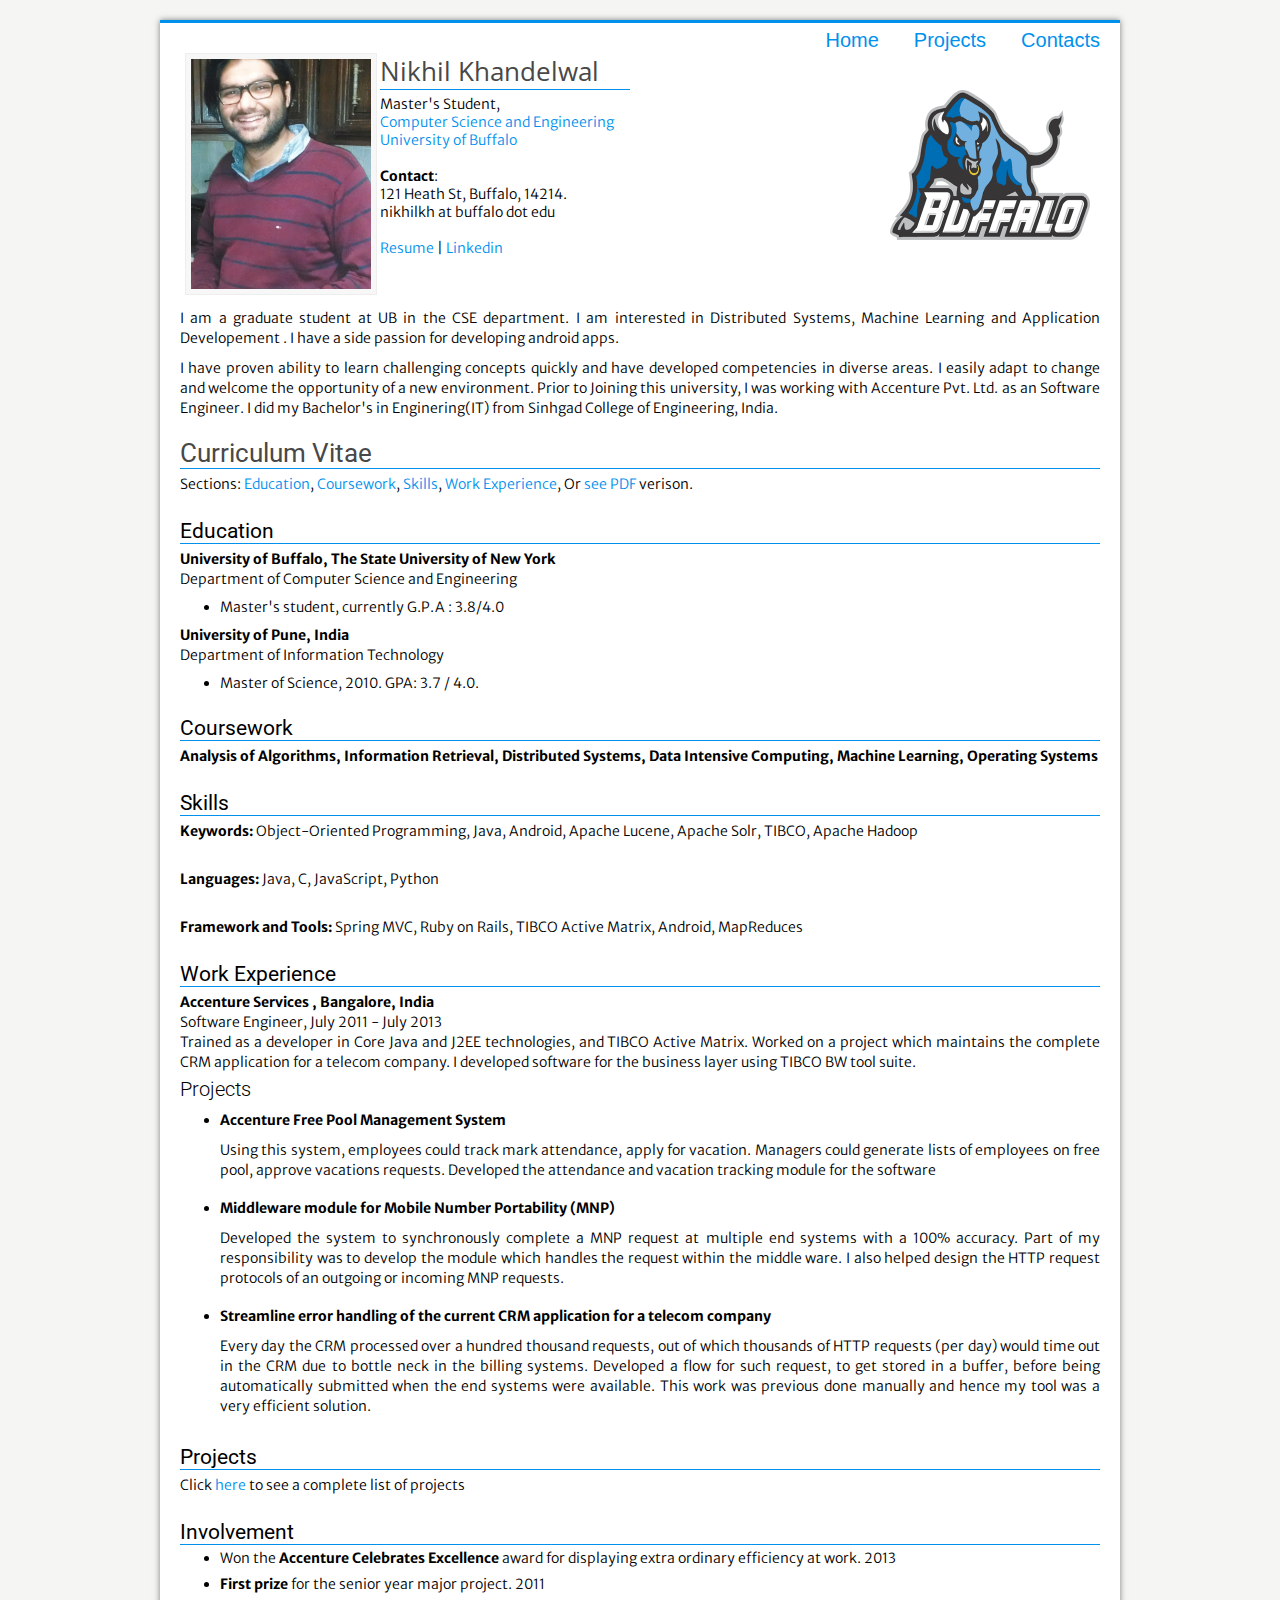
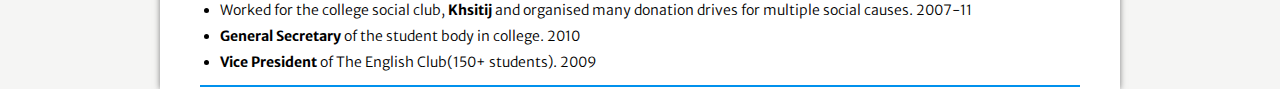
==== index.html @ 6273a711 "first commit" ====
<!DOCTYPE html PUBLIC "-//W3C//DTD XHTML 1.0 Transitional//EN" "http://www.w3.org/TR/xhtml1/DTD/xhtml1-transitional.dtd">
<html xmlns="http://www.w3.org/1999/xhtml">
<head>
<meta http-equiv="Content-Type" content="text/html; charset=windows-1252" />
<meta name="author" content="Adrian Dalca" />
<meta name="description" content="Personal webpage of Adrian Dalca" />
<meta name="keywords" content="student,mit,website,graduate,adrian dalca" />

<title>Nikhil Khandelwal's personal website</title>
<!DOCTYPE html>
<html>
<head>
<meta charset="UTF-8">
<title>Insert title here</title>
</head>
<body>

</body>
</html>
<link rel="stylesheet" type="text/css" href="./style.css" />
<!--[if IE]>
<link rel="stylesheet" type="text/css" href="./css/style-ie.css" />
<![endif]-->
</head>
<body>

<div id="main_container">

    <!--  MAIN  NAVIGATION--> 
    <div id="main_navigation" class="main-menu ">
        <ul>  <li><a href="./contact.html">Contacts</a></li>
        <li><a href="./projects.html">Projects</a> </li> 
            <li><a href="./index.html" title="Home">Home</a></li> 
            
           
        </ul> 
    </div>
    
<div class="page_content">
  
  
<div id="header_container">
    <div id="headshot">
        <img src="./headshot.jpg"  align="middle"/>
    </div>
    
    <div id="main_info_container">
     
        <h1 style="width:250px;">Nikhil Khandelwal</h1>
                         
         <div style="position: absolute; float: right; right:20px;">
         <img src="ublogo.gif" height= 150; width=200;/>
         </div>
                 
        <div class="pages_post_descr">
        
            <div class="pages_post_descr_main">
            
            
           Master's Student, 
            
              <br />
              <a href="http://www.cse.buffalo.edu/">Computer Science and Engineering</a><a href="http://www.buffalo.edu/" target="_blank">
              <br />
              University of Buffalo</a><br />
              <br />
              <strong>Contact</strong>:<br />
              121 Heath St, Buffalo, 14214.&nbsp;<br />
            nikhilkh at buffalo dot edu<br />
            <br />
            <a href="./Resume.pdf">Resume</a> | <a href="https://www.linkedin.com/pub/nikhil-khandelwal/45/b8b/76/">Linkedin</a>
            </div>
        </div>    	
    </div>
</div>
  
 
            
            
            
            <p>I am a graduate student at UB in the CSE department. I am interested in Distributed Systems, Machine Learning and Application Developement . I have a side passion for developing android apps. </p>
            <p>I have proven ability to learn challenging concepts quickly and have developed competencies in diverse areas. I easily adapt to change and welcome the opportunity of a new environment.

Prior to Joining this university, I was working with Accenture Pvt. Ltd. as an Software Engineer. I did my Bachelor's in Enginering(IT) from Sinhgad College of Engineering, India.</p>



  

<a href="#curriculum"><h1>Curriculum Vitae </h1></a>
<p>
Sections: <a href="#education">Education</a>, <a href="#coursework">Coursework</a>, <a href="#skills">Skills</a>, <a href="#work">Work Experience</a>, 
Or <a href="./Resume.pdf" title="Nikhil Khandelwal's CV">see PDF</a> verison.</p>

<a name="education"></a>
<h2>Education</h2>
<p><strong>University of Buffalo, The State University of New York <br />
</strong>  Department of Computer Science and Engineering
</p>
<ul>
  <li>Master's student, currently G.P.A : 3.8/4.0<br />
  </li>
</ul>
<p><strong>University of Pune, India <br />
  </strong>Department of Information Technology
</p>
<ul>
  <li>Master of Science, 2010. GPA: 3.7 / 4.0.<br />
  </li>
</ul>
<a name="coursework"></a>
<h2>Coursework</h2>
<p><strong>Analysis of Algorithms, Information Retrieval, Distributed Systems, Data Intensive Computing, Machine Learning, Operating Systems</strong> <br />
</p>

<a name="skills"></a>
<h2>Skills</h2>
<p><strong>Keywords: </strong> Object-Oriented Programming, Java, Android, Apache Lucene, Apache Solr, TIBCO, Apache Hadoop 
</p><br />
<p><strong>Languages: </strong> Java, C, JavaScript, Python
</p><br />
<p><strong>Framework and Tools: </strong>Spring MVC, Ruby on Rails, TIBCO Active Matrix, Android, MapReduces
</p>

<a name="work"></a>
<h2>Work Experience</h2>
<p><strong>Accenture Services , Bangalore, India <br />
</strong> Software Engineer, July 2011 - July 2013 <br />Trained as a developer in Core Java and J2EE technologies, and TIBCO Active Matrix. Worked on a project which maintains the 

complete CRM application for a telecom company. I developed software for the business layer using TIBCO BW tool suite.</p>

<div class="inside_h2">Projects</div>
<ul>
  <li><p><strong>Accenture Free Pool Management System</strong></p>
  <p>Using this system, employees could track mark attendance, apply for vacation. Managers could generate lists of employees 

on free pool, approve vacations requests. Developed the attendance and vacation tracking module for the software </p></li>

  <li><p><strong>Middleware module for Mobile Number Portability (MNP)</strong></p>
  <p> Developed the system to synchronously complete a MNP request at multiple end systems with a 100% accuracy.
  Part of my responsibility was to  develop the module
   which handles the request within the middle ware. I also helped design the HTTP request protocols of an outgoing or incoming MNP requests.  </p></li>

  <li><p><strong>Streamline error handling of the current CRM application for a telecom company </strong></p>
  <p> Every day the CRM processed over a hundred thousand requests, out of which thousands of HTTP requests (per day) would time out in the CRM due to bottle neck in the billing systems. Developed a

flow for such request, to get stored in a buffer, before being automatically submitted when the end systems were available. This work was previous done manually and hence my tool was a very 
efficient solution. </p></li>
</ul>
<a name="projects"></a>
<h2>Projects</h2>
<p>Click <a href="./projects.html">here</a> to see a complete list of projects</p>
<a name="involvement"></a>
<h2>Involvement</h2>
<ul>
  <li>Won the <strong>Accenture Celebrates Excellence</strong> award for displaying extra ordinary efficiency at work.  2013 </li>
  <li><strong>First prize </strong>for the senior year major project. 2011 </li>
  <li> Worked for the college social club, <strong> Khsitij </strong>and organised many donation drives for multiple social causes.  2007-11 </li>
  <li> <strong>General Secretary</strong> of the student body in college. 2010 </li>
  <li><strong> Vice President</strong> of The English Club(150+ students). 2009 </li>
</ul>

<!--
<a href="http://goo.gl/SFfNQ" target="_blank">Google scholar link</a>.
-->


 <!-- <h2>Recent Main Projects</h2>
<div class="archive_post"> <img src="./Handwriting_Recognition.png" alt="" title="" border="" class="post_thumb" />
  <h4>Handwritten Digits Classification<a href="#"></a></h4>
  <p>In this assignment, the task was to implement diﬀerent classiﬁcation methods and compare its performance
in classifying handwritten digits. The main parts of the projects were: </p>

<ul style="margin-left:100px">
  <li>Classifed the data set using Neural Network works and use Feed Forward, Back Propagation to implement Neural Network
  </li>
  <li>Classifed the same data set using k-Nearest Neighbor (kNN) approach </li>
   <li>Evaluated the advantages and disadvantages of above classiﬁcation methods and documented the results. </li>
</ul>
</div>
  
  
  
<div class="archive_post"><img src="dynamo.jpg" alt="" title="" border="" class="post_thumb" />
  <h4>Simplified Amazon Dynamo (Replicated Key-Value Storage)</h4>
  <p>Implemented a Amazon Dynamo-style key-value storage. The three main functionality implemented were 1) Partitioning, 2) Replication, and 3) Failure handling in a Distributed system
The main goal is to provide both availability and linearizability at the same time.</p>

<ul style="margin-left:97px">
<li>Designed and implemented a simplified version of Amazon Dynamo. Implemented Quorum replication with replication degree 3 and versioned all objects to differentiate between stale copies.</li>
  <li>  Handled node failures and ensured that when any node recovers/rejoins it should be updated with most recent copies</li>
</ul>
</div>

<div class="archive_post"><img src="hadoop.jpg" alt="" title="" border="" class="post_thumb" />
  <h4>Twiiter data analysis using Hadoop MapReduce</h4>
  <p>In order to aggregate interesting data and also to keep up with the “trends” we will aggregate data from Twitter. We will collect Twitter data for different ranges 

of dates (week-range, month-range). Aggregated raw data needs to be cleansed to some extend before analyzing it using R and Hadoop MapReduces</p>

<ul style="margin-left:97px">

<li>Designed and implemented the MR work flows to extract various information from the real time data of Twitter (approx
1GB). For instance: simple word count, # tag counts, @ counts etc.</li>
<li> For the most popular hash tag, we develop a connected network of tweeter-follower. Then we implemented the parallel breadth first search algorithm using Hadoop MapReduce to find the shortest path between users in the network</li>
<li>We clustered the tweeters by the number of followers they have,into three groups, low, medium and high respectively. This clustering was performed using Kmeans Clustering algorithm, implemented using hadoop MapReduce.</li>
</ul>
</div> -->




  
   
<div class="blue_divider"></div> 

</div><!--end of main_container--> 

<div style="height:1px;"></div>

<script type="text/javascript">

  var _gaq = _gaq || [];
  _gaq.push(['_setAccount', 'UA-477540-7']);
  _gaq.push(['_trackPageview']);

  (function() {
    var ga = document.createElement('script'); ga.type = 'text/javascript'; ga.async = true;
    ga.src = ('https:' == document.location.protocol ? 'https://ssl' : 'http://www') + '.google-analytics.com/ga.js';
    var s = document.getElementsByTagName('script')[0]; s.parentNode.insertBefore(ga, s);
  })();

</script>
</body>
</html>
---- style.css ----
/*
MiniFolio - Main CSS
Copyrights- iStoreDesigns.com - PremiumFreebies.eu
Made by: Oussama Afellad

July - 2011
*/

@import url(http://fonts.googleapis.com/css?family=Roboto:100,200,300,300italic,400,500);
@import url(http://fonts.googleapis.com/css?family=Open+Sans:400,300);
@import url(http://fonts.googleapis.com/css?family=Noto+Sans:400);
@import url(http://fonts.googleapis.com/css?family=Merriweather+Sans:300,700);

html{background:url(./images/bg.jpg) repeat #f5f5f4; height:100%;}
body{
	padding: 0;
	margin: 0px auto auto auto;
	height: 100px;
	background: url(./images/top_bg.jpg) no-repeat center top;
	color: #000;
	font: 14px "Merriweather Sans","Roboto",Helvetica,Helvetica Neue,Arial;
	font-weight: 300;
}

strong {
	font-weight: 700;
}

/*------------------------general style---------------------------------*/
a{color:#0091ed; text-decoration:none; }
a:hover{text-decoration:none;color:#ca6c18;}
p{
	text-align: justify;
	padding: 5px 0px 5px 0;
	margin: 0px;
	line-height: 20px;
}
.clear{clear:both;}

h1{
	padding: 15px 0px 0 0;
	margin: 0px;
	color: #484848;
	font-weight: bold;
	font-family: 'Roboto', sans-serif;
	font-weight: 400; 
	font-size:26px;
	border-bottom:1px solid #0091ed;
}

h2{
	padding:20px 0px 0px 0;
	margin:0px;
	font-size:26=2px;
	font-family: 'Roboto', sans-serif;
	font-weight: 400; 
	color: rgba(0,0,0,1);
	border-bottom:1px solid #0091ed;
}
	
	
	
h3{
	padding:20px 0px 0 0;margin:0px;color:#484848;font-weight:bold;font-size:24px;}
h4{
	padding: 0px 0px 0 0;
	margin: 0px;
		color:#0091ed;
/*	color: #484848;*/
	font-size: 22px;
	font-family: 'Roboto', sans-serif;
	font-weight: 300; 
}



/***********************************
* main container                   *
************************************/
#main_container{
	width: 960px;
	margin: 0 auto;
	margin-top: 20px;
	margin-bottom:20px;
	background-color: #fff;
	-moz-box-shadow: 0 0 6px #7d7d7d;
	-webkit-box-shadow: 0 0 6px #7d7d7d;
	box-shadow: 0 0 6px #7d7d7d;
	border-top: 3px solid #0091ed;
}

.inside_h2{
	padding:0px 0px 0px 0;
	margin:0px;
	font-size:20px;
	font-family: 'Roboto', sans-serif;
	font-weight: 300; 
	color: rgba(0,0,0,1);
}

#header_container{
	height:260px;
	margin-left:0px;
	margin-right:0px;
}

#headshot{
	width:180px;
	padding-top:10px;
	text-align:center;
	float:left;
}

#headshot img {
	height:230px;
	width:180px;
	border:1px #eeeeee solid;
	padding:5px;
	background-color:#f7f7f7;
	margin-left:5px;
	margin-right:5px;
}

#main_info_container{
	position: relative;
	margin-left: 200px;
	width: 730px;
	padding-left: 0px;
	font-size:14px;
}

#main_info_container h1{
	padding: 10px 0px 0px 0;
	margin: 0px;
	color: #484848;
	font-weight: bold;
	font-family: 'Open Sans', sans-serif;
	font-weight: 400; 
	font-size:26px;
	border-bottom:1px solid #0091ed;
}



#main_container_2{width:900px;height:auto;margin:0px 0 0 230px;padding:0px 0 40px 0; float:left; background-color:#fff; position:relative;-moz-box-shadow:0 0 6px #7d7d7d;-webkit-box-shadow:0 0 6px #7d7d7d;box-shadow:0 6px 6px #7d7d7d;}
#header{width:1000px;height:160px;margin:auto;}
a.bookmark{
position:fixed;
top:10px; left:1131px; text-decoration:none;
}
#left_container{
width:255px;
height:100%;
background:url(./images/left_bg.jpg) repeat-y top right;
float:left;
position:fixed;
top:0px; left:0px;
}
.footer{
width:255px;
position:absolute;
bottom:0px;
left:0px;
color:#757575;
font-size:11px;
text-align:center;
background:url(./images/left_menu_border.gif) no-repeat center top;
padding:5px 0 5px 0;
}


.blue_divider{
	width: 880px;
	height: 1px;
	border-top:2px solid #0091ed;
	clear: both;
	margin: 10px 20px 0 20px;
}

.bottom_divider{
	width: 960px;
	height: 10px;
	background: url(./images/bottom_divider.gif) repeat-x  top right;
	clear: both;
	padding: 0 0 0 0px;
	margin: 0px 0 0 0;
}

.main_pic{
	alignment-baseline:alphabetic
}

a#logo {
	display:block;
	float:left;
	width:250px;
	height:20px;
	margin:20px;
}

/*============ Slider Styles ============*/

#slider-wrapper {
    width:998px;
    height:392px;
    margin:0 auto;
    padding-top:0px;
    margin-top:20px;
}

#slider {
    position:relative;
    width:848px;
    height:288px;
    margin-left:0px;
    background:url(./images/loading.gif) no-repeat 50% 50%;
}
#slider img {
	position:absolute;
	top:0px;
	left:0px;
	display:none;
}
#slider a {
	border:0;
	display:block;
}


/*-------------MAIN NAVIGATION------------------*/

#main_navigation {
	right:0px;
	top: 5px;
	float: right;
	margin: 0px;
	width: 390px;
}
.main-menu {
	position:relative;
	z-index:22;
	font-family:'Droid Sans', arial, serif;
}
.main-menu ul {
	margin:0;
	padding:0px 0px 0px 0px;
	list-style-type:none;
}

.main-menu ul a {
	border-right:5px solid #FFFFFF;
}

.main-menu ul a:hover {
	border-bottom:2px solid #0091ed;
}
.main-menu ul li {
	position:relative;
	display:inline;
	float:right;
}
.main-menu ul li a,.main-menu ul li a:link,.main-menu ul li a:visited {
	line-height:24px;
	font-size:20px;
}
.main-menu ul li a:hover {
	color:#ca6c18;	
}
.main-menu ul li a {
	display:block;
	text-decoration:none;
	overflow:hidden;
	padding:0px 15px;
}
* html .main-menu ul li a {
	display:inline-block;
}
.main-menu ul li ul {
	position:absolute;
	left:0px;
	display:block;
	visibility:hidden;
}
.main-menu ul li ul li {
	display:list-item;
	float:none;
}
.main-menu ul li ul li a {
	width:160px;
	padding:5px 10px;
}
.main-menu ul ul {
	background:#FFF;
	border:1px solid #e0e0e0;

}
.main-menu ul ul li a,.main-menu ul ul li a:link,.main-menu ul ul li a:visited {
	height:100%;
	line-height:20px;
	background:transparent !important;
	border-bottom:dotted 1px #e1e1e1;
	padding:5px 10px!important;
}
.main-menuz ul li ul li a:hover,.main-menu ul ul li a:hover {
	text-decoration:none!important;
	margin:0 0px;
	color:#0091ed;
}
.main-menuz ul ul li ul li a:hover,.main-menu ul ul ul li a:hover {
	text-decoration:none!important;
	width:155px;
}


/*-------------- Social Icons --------------*/

.floated_img
{
    float: left;
    padding: 20px 290px 20px 20px;
	margin: 0px;
}

.floated_img2
{
    float: left;
    padding: 20px 20px 20px 0px;
	margin: 0px;
}

#social {
margin-left:710px;
height:30px;
margin-top:-25px;
}
#social a {
float: left;
display: block;
margin-left: 12px;
height: 25px;
}

.icon-bwh {
	background:url(images/logos/BWH_25_bw.jpg) no-repeat;
	height:25px;
	width:22px;
}

.icon-bwh:hover {
	background:url(images/logos/BWH_25.jpg) no-repeat;
}


.icon-csail {
	background:url(images/logos/CSAIL_25_bw.jpg) no-repeat;
	height:25px;
	width:32px;
}

.icon-csail:hover {
	background:url(images/logos/CSAIL_25.jpg) no-repeat;
}

.icon-uoft {
	background:url(images/logos/UofT_25_bw.png) no-repeat;
	height:25px;
	width:13px;
}

.icon-uoft:hover {
	background:url(images/logos/UofT_25.png) no-repeat;
}


.icon-hms {
	background:url(images/logos/HMS_25_bw.jpg) no-repeat;
	height:25px;
	width:21px;
}

.icon-hms:hover {
	background:url(images/logos/HMS_25.jpg) no-repeat;
}


.icon-mgh {
	background:url(images/logos/MGH_25_bw.jpg) no-repeat;
	height:25px;
	width:22px;
}

.icon-mgh:hover {
	background:url(images/logos/MGH_25.jpg) no-repeat;
}


.icon-mit {
	background:url(images/logos/MIT_25_bw.jpg) no-repeat;
	height:25px;
	width:46px;
}

.icon-mit:hover {
	background:url(images/logos/MIT_25.jpg) no-repeat;
}




/*------------------------------------------------------home bottom content---------------------------------------------------------------*/
.home_content_bottom{width:520px; float:left; padding:595px 0 0 217px;}
.left_section{width:295px;float:left;padding:0 3px 30px 0;}
.left_section ul{ padding:20px 0 0 0; margin:0px; list-style:none;}
.left_section ul li{ padding:3px 0 3px 0; margin:0px;}
.left_section ul li a{ padding:0px 0 0 15px; margin:0px;color:#686868; background:url(./images/bullet_blue.gif) no-repeat left; text-decoration:none;}
.left_section ul li a:hover{color:#0091ed;}
.left_section_more{width:295px; border-top:1px #f0eee5 solid; clear:both; margin:20px 0 0 0;}

.right_section{width:300px;float:right; padding:0 0 30px 0;}
.small_post{width:300px;float:left; clear:both; padding:20px 0 0 0;}
.small_post a{color:#686868; line-height:20px; text-decoration:underline;}
.small_post a:hover{color:#0091ed;}
img.smallpost_thumb{float:left;width:50px; height:50px; border:1px #eeeeee solid; margin:0 20px 0 0;}
.right_section_more{width:300px; border-top:1px #f0eee5 solid; clear:both; margin:20px 0 0 0; float:left;}
.right_section_more a, .left_section_more a{color:#4f4f4d;background-color:#eeeeee;font-size:16px;margin:0px;padding:3px 8px 3px 8px;float:right;}

.left_section p, .right_section p{ padding:20px 0 0 0; margin:0px;}

.home_archive{width:520px; float:left; padding:0px 0 0 217px; clear:both;}
.home_sections{width:520px; float:left; padding:30px 0 0 217px; clear:both;}
.archive_post{
	clear: both;
	padding: 15px 0 15px 0;
	border-bottom: 1px #f0eee5 solid;
	width: 100%;
}
img.post_thumb{
	float: left;
	width: 100px;
	height: 100px;
	border: 1px #eeeeee solid;
	margin: 0 20px 0 0;
	 border-radius: 25px;
}

a img.post_thumb{
	border: 1px #eeeeee solid;
}

a:hover img.post_thumb{
	border: 1px #0091ed solid;
}

span.archive_cat{
	font-size: 11px;
	padding: 0 10px 0 0px;
}
span.archive_date{ background-color:#eeeeee; font-size:11px; padding:2px 10px 2px 10px;}

/*------------------------------------testimonials----------------------------------------*/
.sliderwrapper{width:300px;height:130px;position:relative;clear:both;}
.sliderwrapper .contentdiv{visibility: hidden;position: absolute; left: 0;top:0px; padding:0px;height: 100%;filter: progid:DXImageTransform.Microsoft.alpha(opacity=100);-moz-opacity: 1;opacity: 1;}
.pagination{width:60px;padding:0px;display:block;position:absolute;bottom:0px;right:0px;z-index:99999;}
.pagination a{width:9px;height:9px;background:url(./images/circle_pag.gif) no-repeat center;display:block;float:left;text-indent:100px;overflow:hidden;margin:0 3px 0 3px;}
.pagination a:hover, .pagination a.selected{background:url(./images/circle_pag_hover.gif) no-repeat center;}
.testimonial_box{width:265px;margin:25px 0 0px 0px;padding:0px 0 15px 25px;background:url(./images/quotes_top.gif) no-repeat top left;}
.testimonial_box p{padding:0px 5px 12px 0px;background:url(./images/quotes_bottom.gif) no-repeat bottom right;font-style:italic;}
.testimonial_details{width:265px; padding:5px 0 0 0;}
.testimonial_details p{color:#0091ed;font-size:11px; font-style:normal;padding:0px 0 0 15px;background:url(./images/bullet_blue.gif) no-repeat left;}

.testimonial_box_wide{width:600px;margin:25px 0 0px 0px;padding:0px 0 15px 25px;background:url(./images/quotes_top.gif) no-repeat top left;}
.testimonial_box_wide p{padding:0px 5px 12px 0px;background:url(./images/quotes_bottom.gif) no-repeat bottom right;font-style:italic;}
.testimonial_details_wide{width:495px; padding:5px 0 0 0;}
.testimonial_details_wide p{color:#0091ed;font-size:11px; font-style:normal;padding:0px 0 0 15px;background:url(./images/bullet_blue.gif) no-repeat left;}
/*--------------------------------------sidebar-----------------------------------------*/
.sidebar{
	width: 200px;
	float: left;
	padding: 57px 10px 0 18px;
	margin-left: 2pm;
	height: 100%;
}
.sidebar h2{padding:15px 0px 0 0;margin:0px;color:#484848;font-weight:bold; font-size:26px;}
.sidebar ul{ padding:20px 0 20px 10px; margin:0 0 20px 0; list-style:none; border-bottom:1px #f0eee5 solid;}
.sidebar ul li{ padding:4px 0 4px 0; margin:0px;}
.sidebar ul li a{ padding:0px 0 0 15px; margin:0px;color:#686868; background:url(./images/bullet_blue.gif) no-repeat left; text-decoration:none;}
.sidebar ul li a:hover{color:#0091ed;}
.sidebar_post{width:170px;float:left; clear:both; padding:20px 0 0 0;}
.sidebar_post a{color:#686868; line-height:20px; text-decoration:underline;}
.sidebar_post a:hover{color:#0091ed;}
img.sidebarpost_thumb{float:left;width:50px; height:50px; border:1px #eeeeee solid; margin:0 20px 0 0;}
.sidebar_more{width:170px; border-top:1px #f0eee5 solid; clear:both; margin:20px 0 30px 0; float:left;}
.sidebar_more a{color:#4f4f4d;background-color:#eeeeee;font-size:16px;margin:0px;padding:3px 8px 3px 8px;float:right;}


.sidebar_home{width:170px; float:left; padding:25px 10px 0 18px;}
.sidebar_home h2{padding:15px 0px 0 0;margin:0px;color:#484848;font-weight:bold; font-size:26px;}
.sidebar_home ul{ padding:20px 0 20px 10px; margin:0 0 20px 0; list-style:none; border-bottom:1px #f0eee5 solid;}
.sidebar_home ul li{ padding:4px 0 4px 0; margin:0px;}
.sidebar_home ul li a{ padding:0px 0 0 15px; margin:0px;color:#686868; background:url(./images/bullet_blue.gif) no-repeat left; text-decoration:none;}
.sidebar_home ul li a:hover{color:#0091ed;}
.sidebar_home_post{width:170px;float:left; clear:both; padding:20px 0 0 0;}
.sidebar_home_post a{color:#686868; line-height:20px; text-decoration:underline;}
.sidebar_home_post a:hover{color:#0091ed;}
.sidebar_home_more{width:170px; border-top:1px #f0eee5 solid; clear:both; margin:20px 0 30px 0; float:left;}
.sidebar_home_more a{color:#4f4f4d;background-color:#eeeeee;font-size:16px;margin:0px;padding:3px 8px 3px 8px;float:right;}


.page_content{
	width: 920px;
	padding-top: 20px;
	padding-right: 20px;
	padding-bottom: 0;
	padding-left: 20px;
}
.pages_thumb{border:3px #dfddd4 solid; margin:24px 0 20px 0;}
.pages_post_descr{
	width: 650px;
	border-top: 0px;
	border-bottom: 0px;
	;
	padding: 5px 0 5px 0;
}
.pages_post_descr span{padding:0 25px 0 5px;}
.pages_post_descr span a{color:#0091ed;}
.pages_post_descr span a:hover{text-decoration:underline;}

.page_content ul{ 
/*	padding:10px 0 20px 20px; */
	margin:0; 
}
.page_content ul li{ padding:4px 0 4px 0; margin:0px;}
.page_content ul li a{ margin:0px; text-decoration:none;}}

/*---------------------------portfolio--------------------------------------------------*/
.wide_content{width:730px; float:left; padding:25px 0 0 35px;}

ul.display{float: left;width:710px;margin: 0;padding: 0;list-style: none;}
ul.display li {float: left;width:710px;padding:10px 0 15px 0px;margin: 0;}
ul.display li .content_block .right_det {margin:0;padding:15px 0 0 10px;float:left;width:360px;}
ul.display li .content_block .right_det p {border-bottom:1px #f0eee5 solid;width:360px; margin:0 0 10px 0;}

ul.thumb_view{float: left;width:730px;margin: 0;padding: 0;list-style: none;}

ul.thumb_view li{width:365px; padding:10px 0 10px 0; position:relative; float:left;}
ul.thumb_view li .content_block{ width:370px;}
ul.thumb_view li .content_block .right_det {display:none;}

ul.display img.portofolio_pic{border:3px #dfddd4 solid;float: left;width:300px;height:224px; margin:15px 20px 0 0;}
ul.thumb_view img.portofolio_pic{border:3px #dfddd4 solid;float: left;width:300px;height:224px; margin:20px 0 0 0;}


a.switch_thumb{width:71px;height:24px;line-height:24px;padding: 0;margin:50px 0 0 0;display: block;background: url(./images/switch.gif) no-repeat;outline: none;text-indent: -9999px; position:absolute; top:40px; right:35px;}
a:hover.switch_thumb {filter:alpha(opacity=75);opacity:.75;-ms-filter: "progid:DXImageTransform.Microsoft.Alpha(Opacity=75)";}
a.swap { background-position: left bottom; }


blockquote{text-align:justify;padding:0px 0 0px 10px;margin:5px 0px 15px 0;line-height:20px; border-left:2px solid #f0eee5;}
.small_gallery{padding:20px 0 20px 0;}
ul.gallery{padding:0 0 0 0; margin:0px; list-style:none; border:none;}
ul.gallery li{padding:0px; margin:0px; background:none; float:left;}
ul.gallery li a{padding:0px; margin:0px; background:none; float:left;}
img.gallery_thumb{float:left;width:50px; height:50px; border:1px #eeeeee solid; margin:4px 4px 0 0;}

.textwidget{ padding:0 0 20px 0;}

.navigation{ width:650px; float:left; clear:both; padding:30px 0 0 0;}
a.nav_left{color:#4f4f4d;background-color:#eeeeee;font-size:16px;margin:0px;padding:3px 8px 4px 8px;float:left;}
a.nav_right{color:#4f4f4d;background-color:#eeeeee;font-size:16px;margin:0px;padding:3px 8px 4px 8px;float:right;}

/*---------------------------full width--------------------------------------------------*/
.fullwidth_content{width:832px; float:left; padding:25px 0 0 28px;}
.fullwidth_content ul{ padding:10px 0 20px 20px; margin:0; list-style:none;}
.fullwidth_content ul li{ padding:4px 0 4px 0; margin:0px;}
.fullwidth_content ul li a{ padding:0px 0 0 15px; margin:0px;color:#686868; background:url(./images/bullet_blue.gif) no-repeat left; text-decoration:none;}
.fullwidth_content ul li a:hover{color:#0091ed;}
/*---------------contact_form------------------*/
.form_content{width:520px;float:left;padding:10px 0px 10px 0px;}
.form_row{width:520px;clear:both;float:left;padding:10px 0 10px 0;}
.form_row label{width:150px;float:left;font-size:13px;text-align:right;padding:0px 20px 0 0;font-weight:bold;height:30px;background-color:#e3e3e3;line-height:30px;}
input.form_input{width:345px;height:30px;background-color:#eeeeee;color:#4f4f4d;border:none;float:left;padding:0px 0 0 5px;}
textarea.form_textarea{width:345px;height:90px;font-family:Arial, Helvetica, sans-serif;background-color:#eeeeee;color:#4f4f4d;border:none;float:left;padding:10px 0 0 5px;font-size:12px;}
input.form_submit{width:auto;height:auto;color:#4f4f4d;font-size:18px; text-align:center; font-family:Arial, Helvetica, sans-serif;cursor:pointer;float:right;margin:0px;padding:5px 20px 5px 20px;background-color:#eeeeee;
border:1px solid #dedede;}
label.error { width:345px; display: block; float: right; color: red; padding:5px 0 0 0px; background:none; text-align:left; font-size:12px; font-weight:normal; }
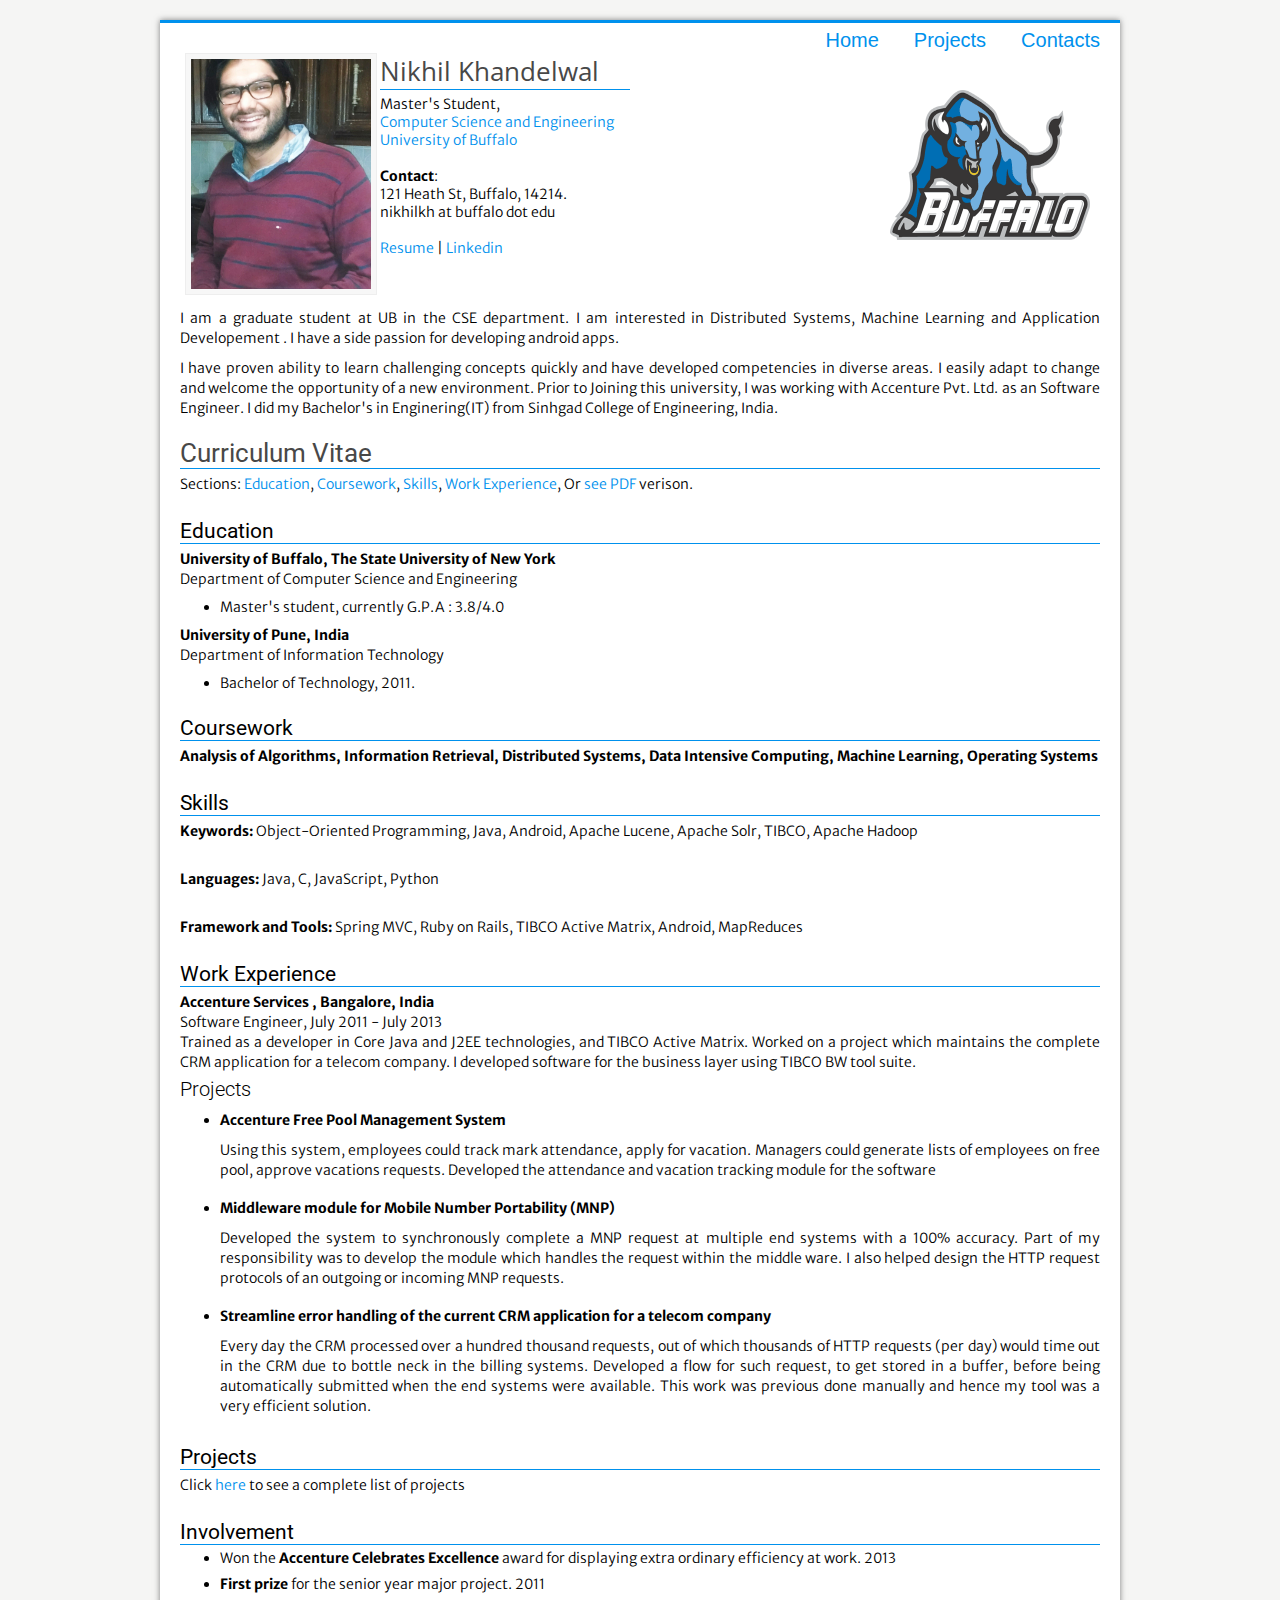
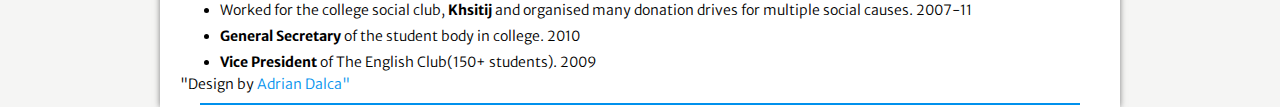
==== commit 6f3e000e: "added credits" ====
--- a/index.html
+++ b/index.html
@@ -108,7 +108,7 @@
   </strong>Department of Information Technology
 </p>
 <ul>
-  <li>Master of Science, 2010. GPA: 3.7 / 4.0.<br />
+  <li>Bachelor of Technology, 2011.<br />
   </li>
 </ul>
 <a name="coursework"></a>
@@ -213,7 +213,7 @@
 
 
 
-  
+"Design by <a href="http://www.cse.buffalo.edu/">Adrian Dalca"</a>
    
 <div class="blue_divider"></div> 
 
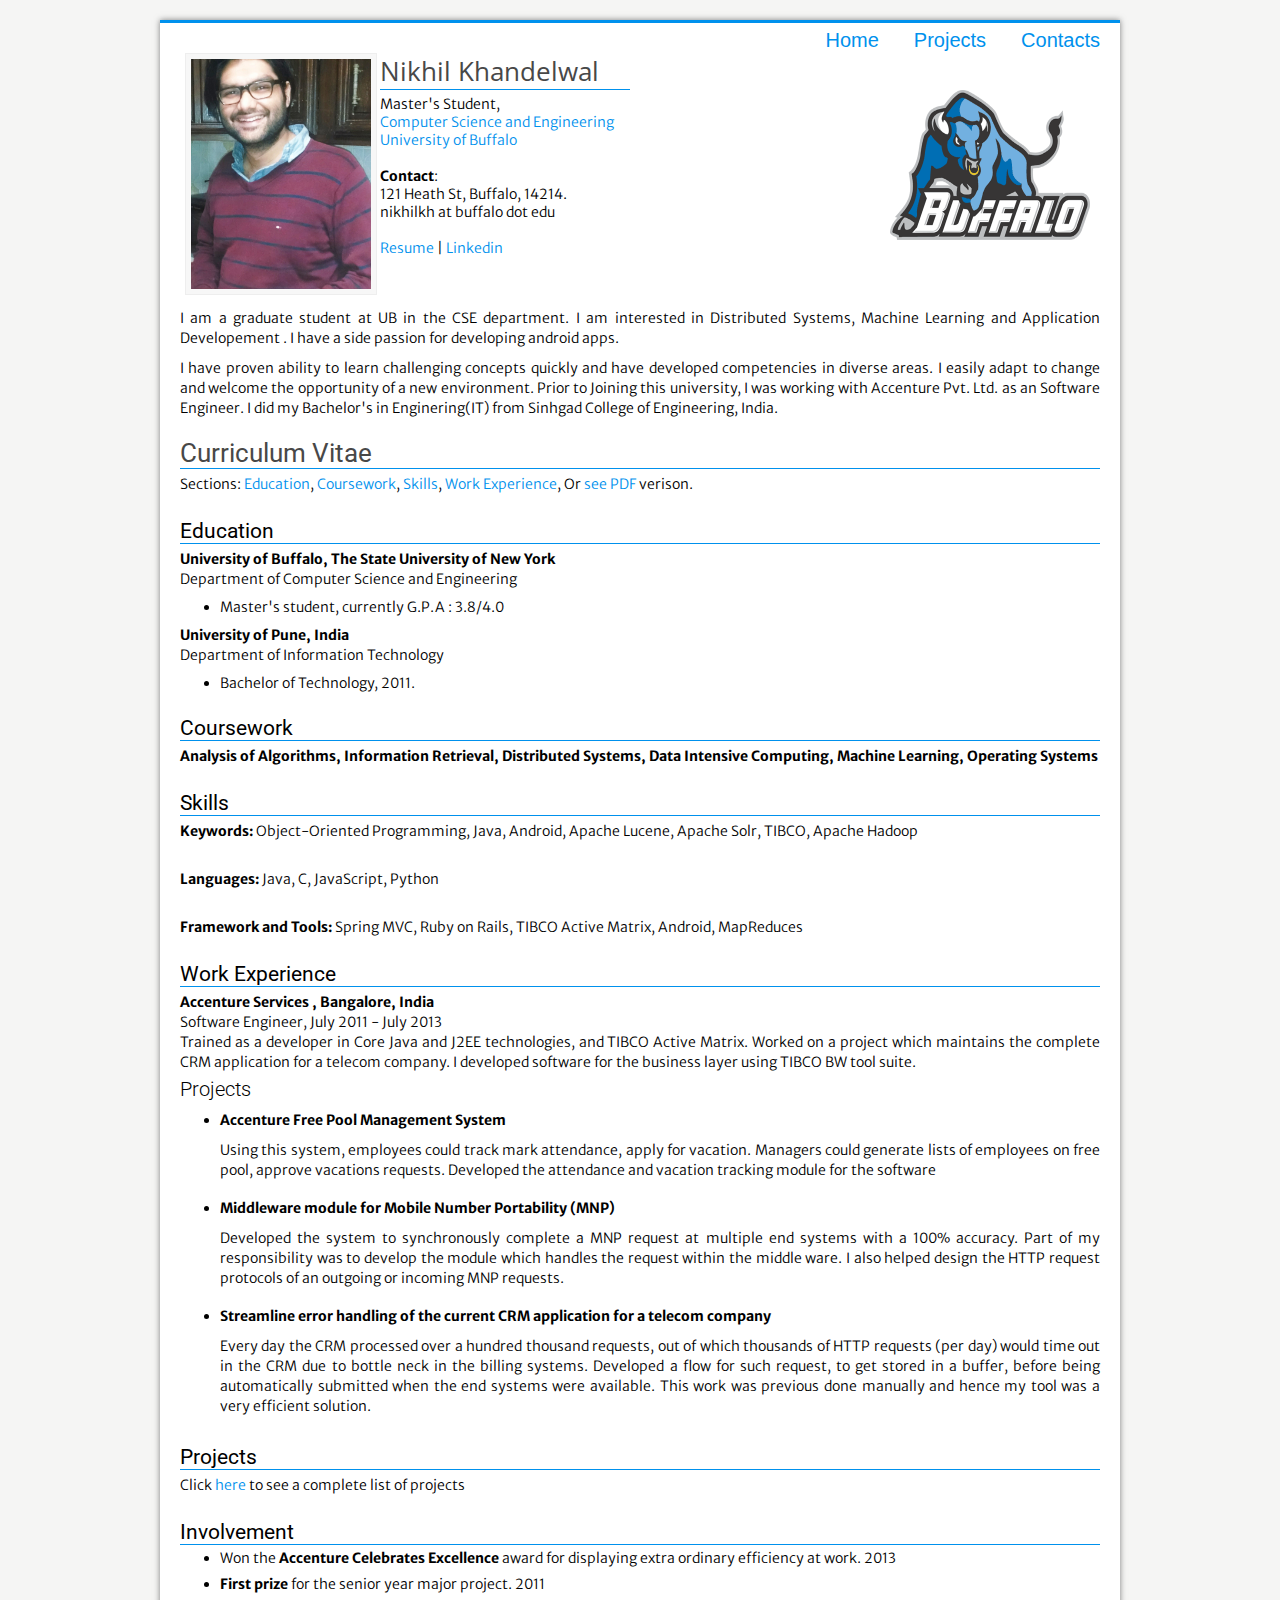
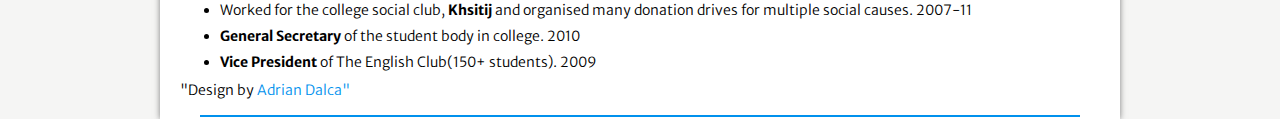
==== commit b9191273: "added credits to right" ====
--- a/index.html
+++ b/index.html
@@ -213,7 +213,7 @@
 
 
 
-"Design by <a href="http://www.cse.buffalo.edu/">Adrian Dalca"</a>
+<p align="right"> "Design by <a href="http://www.cse.buffalo.edu/">Adrian Dalca"</a></p>
    
 <div class="blue_divider"></div> 
 
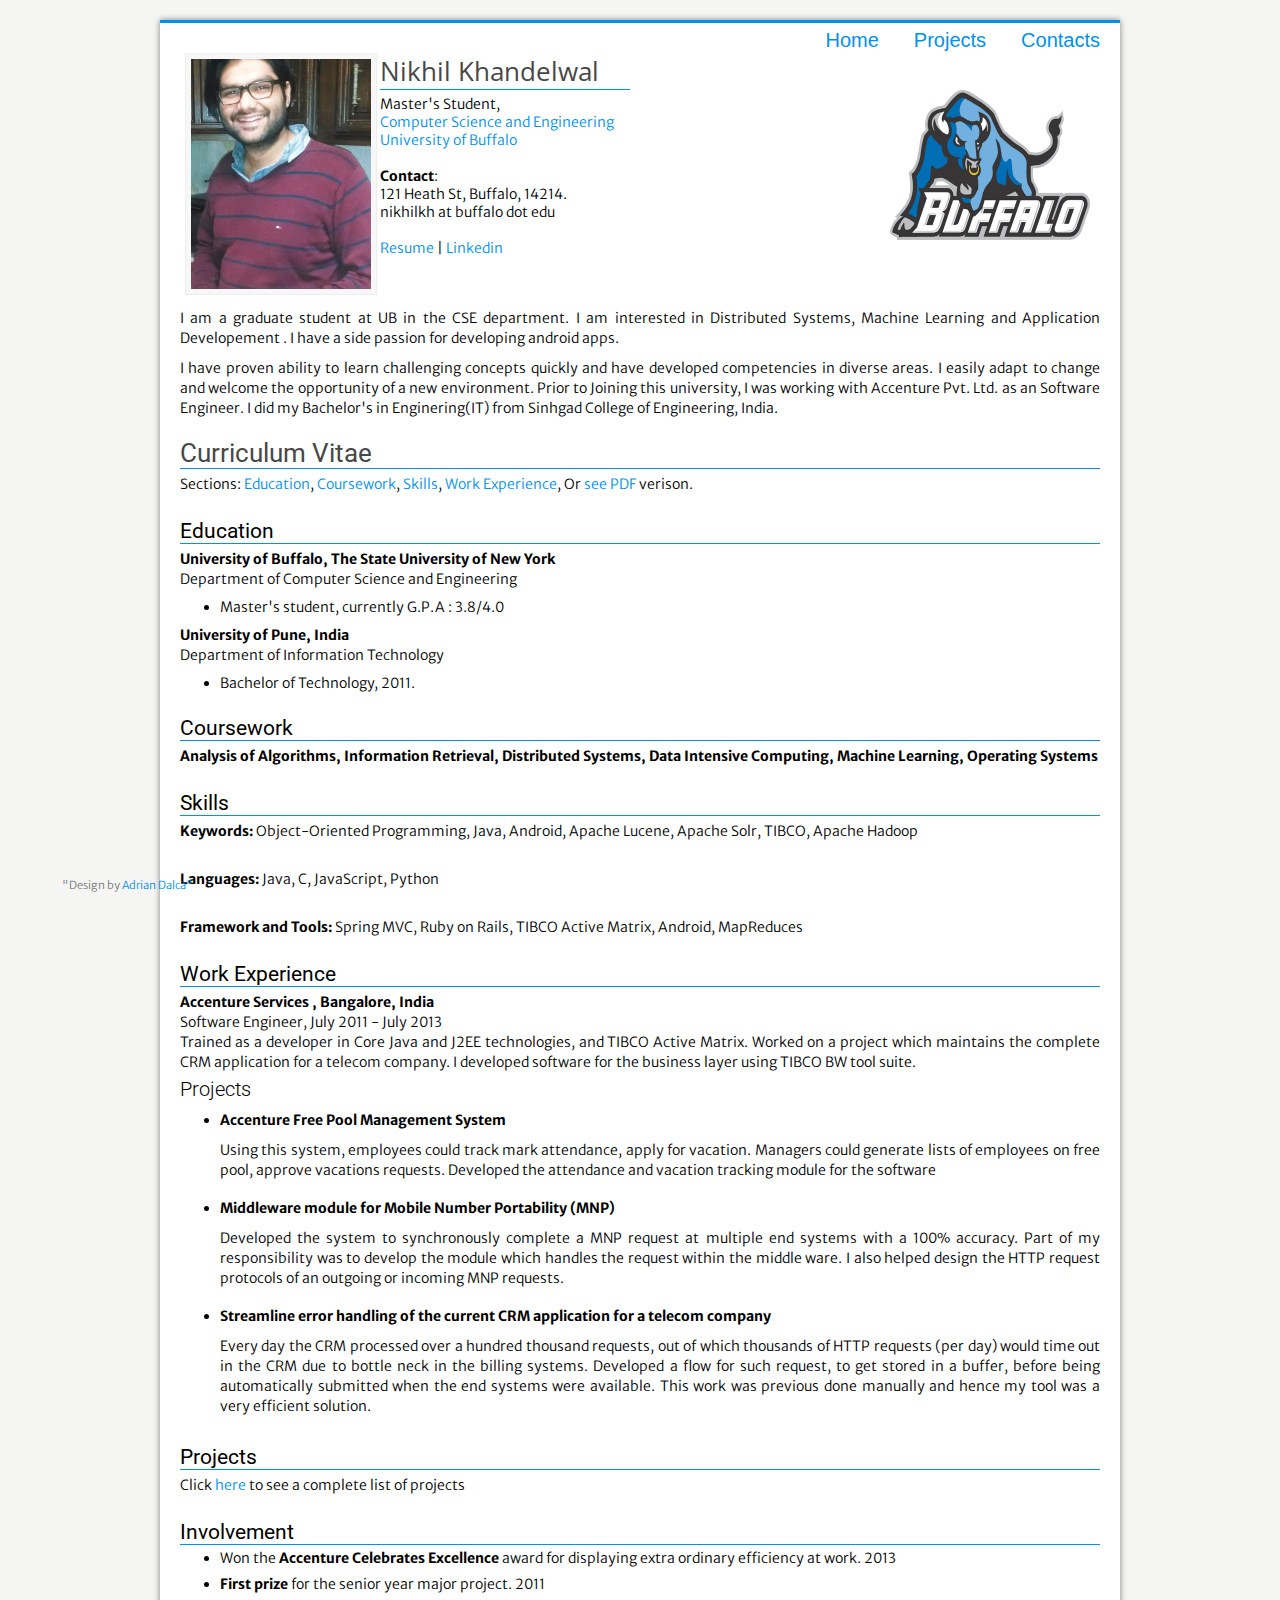
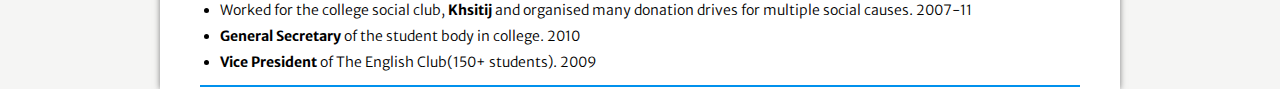
==== commit 786c66d9: "bug fix css" ====
--- a/index.html
+++ b/index.html
@@ -5,8 +5,8 @@
 <html xmlns="http://www.w3.org/1999/xhtml">
 <head>
 <meta http-equiv="Content-Type" content="text/html; charset=windows-1252" />
-<meta name="author" content="Adrian Dalca" />
-<meta name="description" content="Personal webpage of Adrian Dalca" />
+<meta name="author" content="Nikhil Khandelwal" />
+<meta name="description" content="Personal webpage of Nikhil Khandelwal" />
 <meta name="keywords" content="student,mit,website,graduate,adrian dalca" />
 
 <title>Nikhil Khandelwal's personal website</title>
@@ -213,7 +213,7 @@
 
 
 
-<p align="right"> "Design by <a href="http://www.cse.buffalo.edu/">Adrian Dalca"</a></p>
+<p class="footer"> "Design by <a href="http://www.cse.buffalo.edu/">Adrian Dalca"</a></p>
    
 <div class="blue_divider"></div> 
 
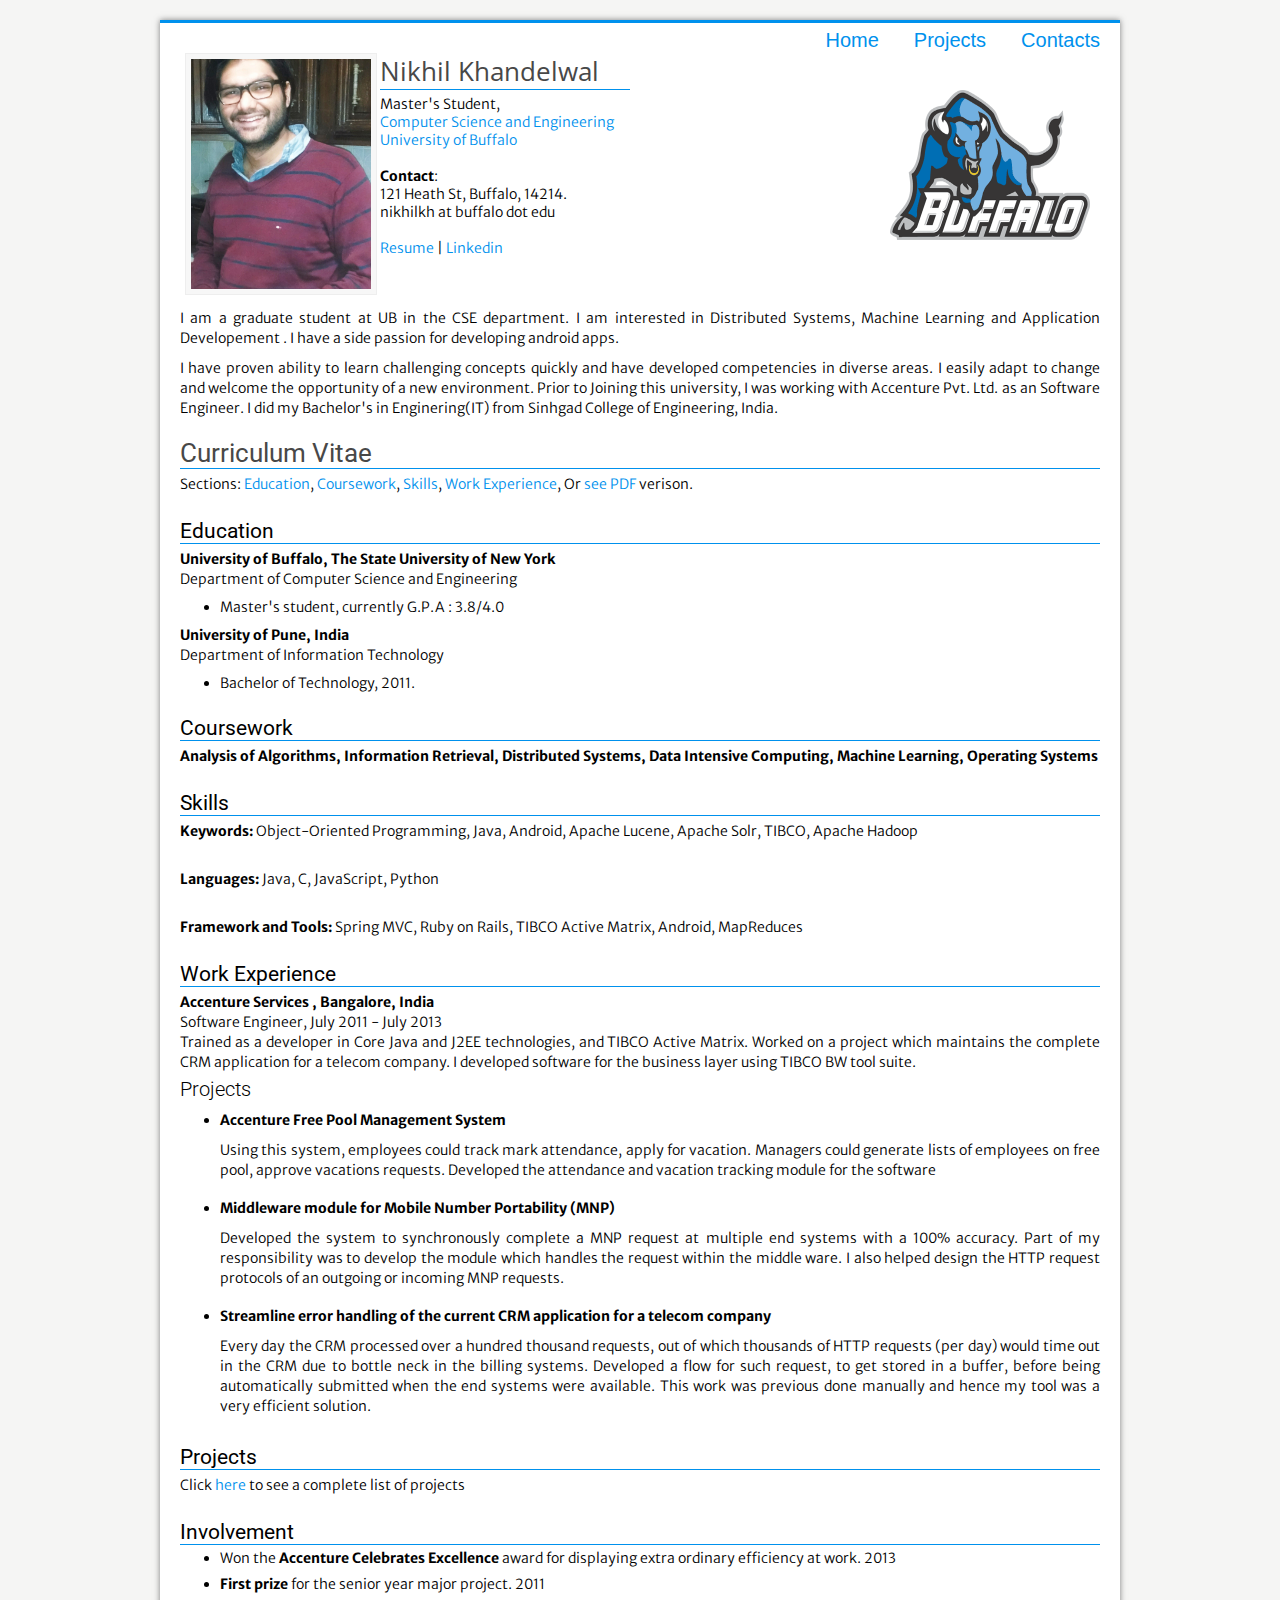
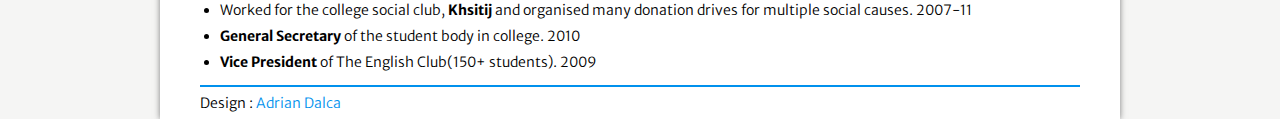
==== commit c415dcb0: "bug fix css final" ====
--- a/index.html
+++ b/index.html
@@ -213,10 +213,13 @@
 
 
 
-<p class="footer"> "Design by <a href="http://www.cse.buffalo.edu/">Adrian Dalca"</a></p>
-   
+
 <div class="blue_divider"></div> 
 
+<div style="width:300px; text-align:right; margin-left:20px;">
+  <p>Design : <a href="http://adalca.mit.edu./">Adrian Dalca</a></p>
+  
+</div>
 </div><!--end of main_container--> 
 
 <div style="height:1px;"></div>
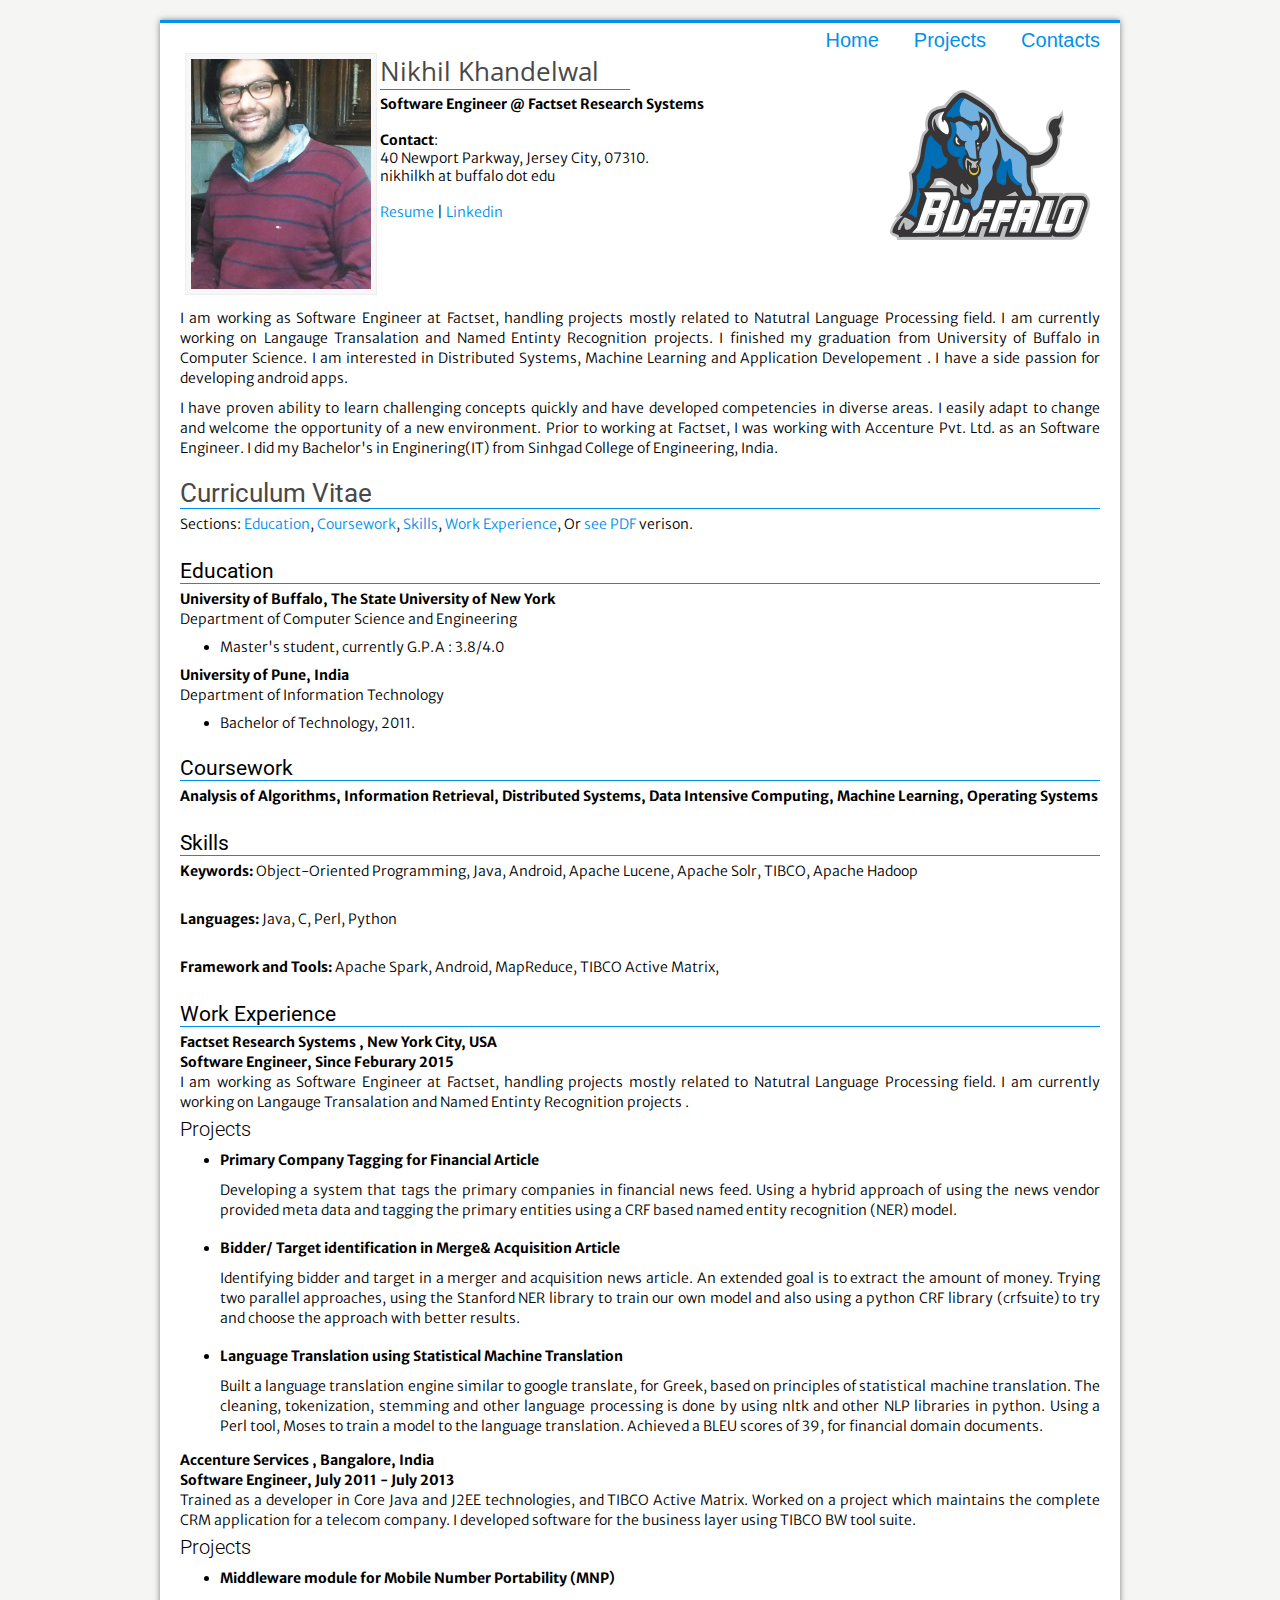
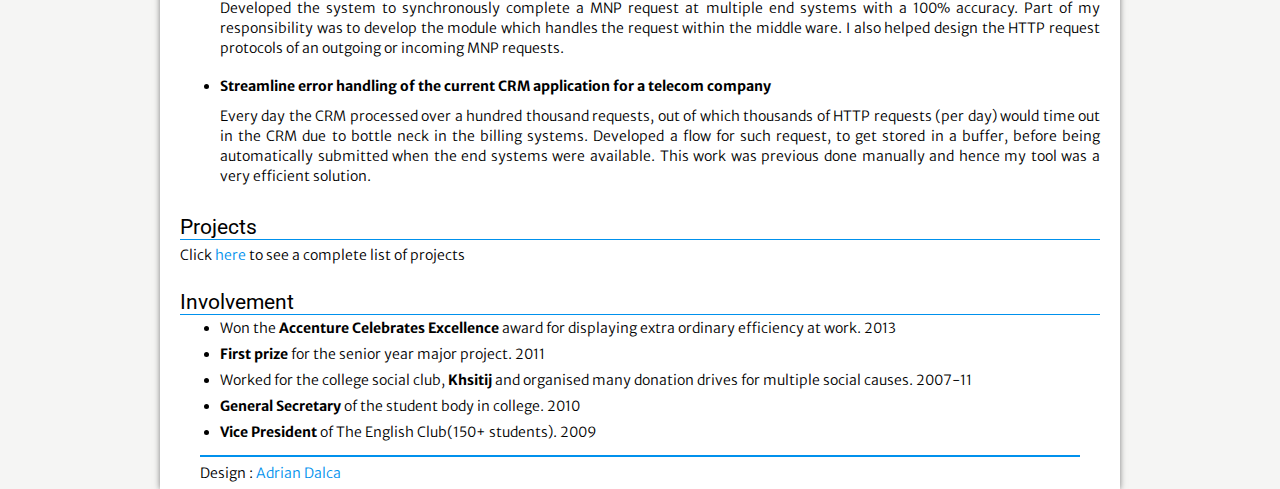
==== commit 18a75b17: "updating resume and summary" ====
--- a/index.html
+++ b/index.html
@@ -60,15 +60,13 @@
             <div class="pages_post_descr_main">
             
             
-           Master's Student, 
-            
+          <strong>
+		  Software Engineer @ Factset Research Systems </strong>
+       
               <br />
-              <a href="http://www.cse.buffalo.edu/">Computer Science and Engineering</a><a href="http://www.buffalo.edu/" target="_blank">
-              <br />
-              University of Buffalo</a><br />
-              <br />
+			  <br />
               <strong>Contact</strong>:<br />
-              121 Heath St, Buffalo, 14214.&nbsp;<br />
+              40 Newport Parkway, Jersey City, 07310.&nbsp;<br />
             nikhilkh at buffalo dot edu<br />
             <br />
             <a href="./Resume.pdf">Resume</a> | <a href="https://www.linkedin.com/pub/nikhil-khandelwal/45/b8b/76/">Linkedin</a>
@@ -81,10 +79,10 @@
             
             
             
-            <p>I am a graduate student at UB in the CSE department. I am interested in Distributed Systems, Machine Learning and Application Developement . I have a side passion for developing android apps. </p>
+            <p>I am working as Software Engineer at Factset, handling projects mostly related to Natutral Language Processing field. I am currently working on Langauge Transalation and Named Entinty Recognition projects. I finished my graduation from University of Buffalo in Computer Science. I am interested in Distributed Systems, Machine Learning and Application Developement . I have a side passion for developing android apps. </p>
             <p>I have proven ability to learn challenging concepts quickly and have developed competencies in diverse areas. I easily adapt to change and welcome the opportunity of a new environment.
 
-Prior to Joining this university, I was working with Accenture Pvt. Ltd. as an Software Engineer. I did my Bachelor's in Enginering(IT) from Sinhgad College of Engineering, India.</p>
+Prior to working at Factset, I was working with Accenture Pvt. Ltd. as an Software Engineer. I did my Bachelor's in Enginering(IT) from Sinhgad College of Engineering, India.</p>
 
 
 
@@ -120,25 +118,40 @@
 <h2>Skills</h2>
 <p><strong>Keywords: </strong> Object-Oriented Programming, Java, Android, Apache Lucene, Apache Solr, TIBCO, Apache Hadoop 
 </p><br />
-<p><strong>Languages: </strong> Java, C, JavaScript, Python
+<p><strong>Languages: </strong> Java, C, Perl, Python
 </p><br />
-<p><strong>Framework and Tools: </strong>Spring MVC, Ruby on Rails, TIBCO Active Matrix, Android, MapReduces
+<p><strong>Framework and Tools: </strong>Apache Spark, Android, MapReduce, TIBCO Active Matrix,
 </p>
 
 <a name="work"></a>
 <h2>Work Experience</h2>
+<p><strong>Factset Research Systems , New York City, USA <br />
+Software Engineer, Since Feburary 2015 </strong>  <br />I am working as Software Engineer at Factset, handling projects mostly related to Natutral Language Processing field. I am currently working on Langauge Transalation and Named Entinty Recognition projects .</p>
+
+<div class="inside_h2">Projects</div>
+<ul>
+  <li><p><strong>Primary Company Tagging for Financial Article</strong></p>
+  <p>	Developing a system that tags the primary companies in financial news feed. 
+  Using a hybrid approach of using the news vendor provided meta data and tagging the primary entities using a CRF based named entity recognition (NER) model. </p></li>
+
+  <li><p><strong>Bidder/ Target identification in Merge& Acquisition Article	</strong></p>
+  <p>Identifying bidder and target in a merger and acquisition news article. An extended goal is to extract the amount of money.
+Trying two parallel approaches, using the Stanford NER library to train our own model and also  using a python CRF library (crfsuite) to try and choose the approach with better results.
+  </p></li>
+
+  <li><p><strong>Language Translation using Statistical Machine Translation	 </strong></p>
+  <p> 	Built a language translation engine similar to google translate, for Greek, based on principles of statistical machine translation.
+	The cleaning, tokenization, stemming and other language processing is done by using nltk and other NLP libraries in python.
+	Using a Perl tool, Moses to train a model to the language translation.  Achieved a BLEU scores of 39, for financial domain documents.
+ </p></li>
+</ul>
 <p><strong>Accenture Services , Bangalore, India <br />
-</strong> Software Engineer, July 2011 - July 2013 <br />Trained as a developer in Core Java and J2EE technologies, and TIBCO Active Matrix. Worked on a project which maintains the 
+Software Engineer, July 2011 - July 2013 </strong> <br />Trained as a developer in Core Java and J2EE technologies, and TIBCO Active Matrix. Worked on a project which maintains the 
 
 complete CRM application for a telecom company. I developed software for the business layer using TIBCO BW tool suite.</p>
 
 <div class="inside_h2">Projects</div>
 <ul>
-  <li><p><strong>Accenture Free Pool Management System</strong></p>
-  <p>Using this system, employees could track mark attendance, apply for vacation. Managers could generate lists of employees 
-
-on free pool, approve vacations requests. Developed the attendance and vacation tracking module for the software </p></li>
-
   <li><p><strong>Middleware module for Mobile Number Portability (MNP)</strong></p>
   <p> Developed the system to synchronously complete a MNP request at multiple end systems with a 100% accuracy.
   Part of my responsibility was to  develop the module
@@ -163,57 +176,6 @@
   <li><strong> Vice President</strong> of The English Club(150+ students). 2009 </li>
 </ul>
 
-<!--
-<a href="http://goo.gl/SFfNQ" target="_blank">Google scholar link</a>.
--->
-
-
- <!-- <h2>Recent Main Projects</h2>
-<div class="archive_post"> <img src="./Handwriting_Recognition.png" alt="" title="" border="" class="post_thumb" />
-  <h4>Handwritten Digits Classification<a href="#"></a></h4>
-  <p>In this assignment, the task was to implement diﬀerent classiﬁcation methods and compare its performance
-in classifying handwritten digits. The main parts of the projects were: </p>
-
-<ul style="margin-left:100px">
-  <li>Classifed the data set using Neural Network works and use Feed Forward, Back Propagation to implement Neural Network
-  </li>
-  <li>Classifed the same data set using k-Nearest Neighbor (kNN) approach </li>
-   <li>Evaluated the advantages and disadvantages of above classiﬁcation methods and documented the results. </li>
-</ul>
-</div>
-  
-  
-  
-<div class="archive_post"><img src="dynamo.jpg" alt="" title="" border="" class="post_thumb" />
-  <h4>Simplified Amazon Dynamo (Replicated Key-Value Storage)</h4>
-  <p>Implemented a Amazon Dynamo-style key-value storage. The three main functionality implemented were 1) Partitioning, 2) Replication, and 3) Failure handling in a Distributed system
-The main goal is to provide both availability and linearizability at the same time.</p>
-
-<ul style="margin-left:97px">
-<li>Designed and implemented a simplified version of Amazon Dynamo. Implemented Quorum replication with replication degree 3 and versioned all objects to differentiate between stale copies.</li>
-  <li>  Handled node failures and ensured that when any node recovers/rejoins it should be updated with most recent copies</li>
-</ul>
-</div>
-
-<div class="archive_post"><img src="hadoop.jpg" alt="" title="" border="" class="post_thumb" />
-  <h4>Twiiter data analysis using Hadoop MapReduce</h4>
-  <p>In order to aggregate interesting data and also to keep up with the “trends” we will aggregate data from Twitter. We will collect Twitter data for different ranges 
-
-of dates (week-range, month-range). Aggregated raw data needs to be cleansed to some extend before analyzing it using R and Hadoop MapReduces</p>
-
-<ul style="margin-left:97px">
-
-<li>Designed and implemented the MR work flows to extract various information from the real time data of Twitter (approx
-1GB). For instance: simple word count, # tag counts, @ counts etc.</li>
-<li> For the most popular hash tag, we develop a connected network of tweeter-follower. Then we implemented the parallel breadth first search algorithm using Hadoop MapReduce to find the shortest path between users in the network</li>
-<li>We clustered the tweeters by the number of followers they have,into three groups, low, medium and high respectively. This clustering was performed using Kmeans Clustering algorithm, implemented using hadoop MapReduce.</li>
-</ul>
-</div> -->
-
-
-
-
-
 <div class="blue_divider"></div> 
 
 <div style="width:300px; text-align:right; margin-left:20px;">
